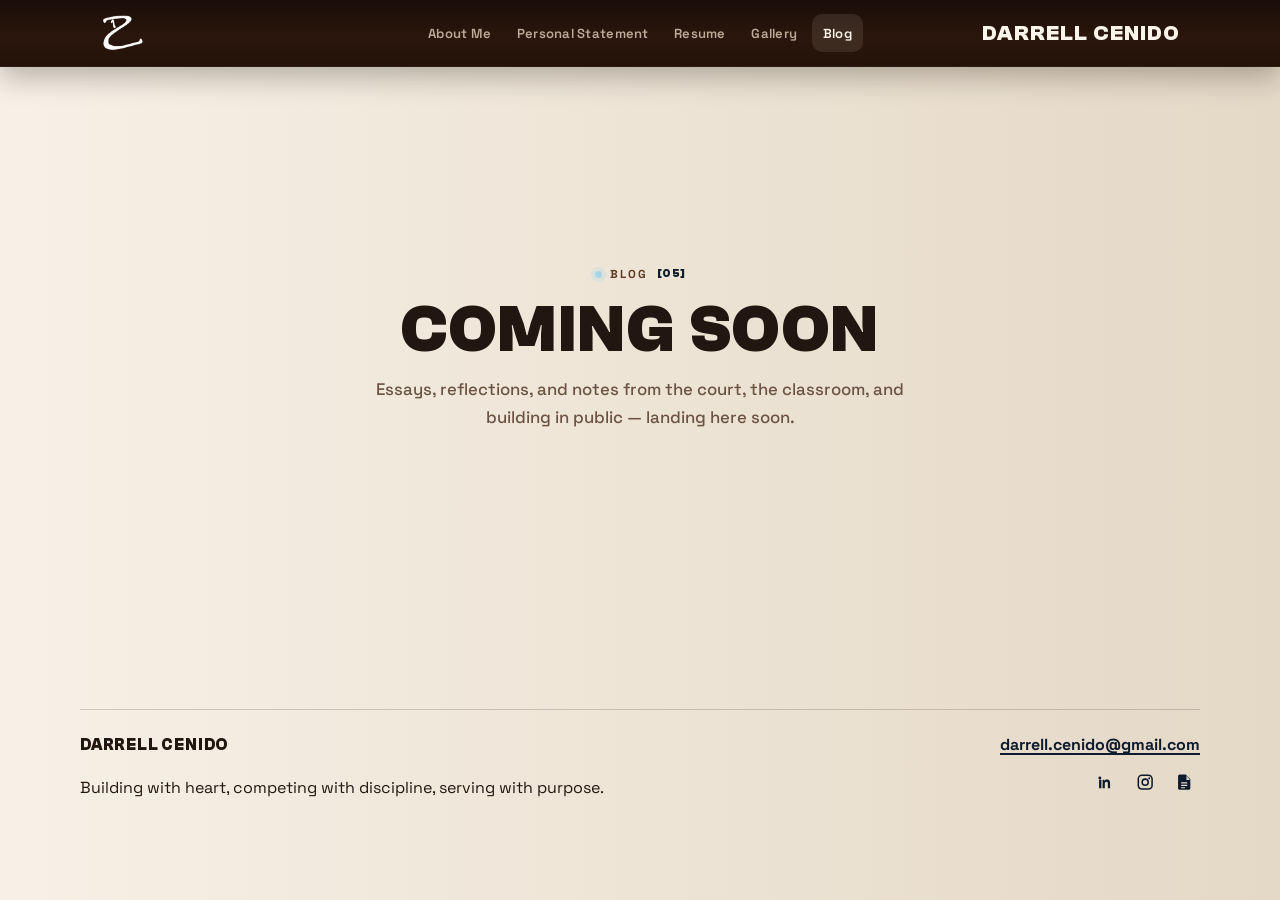
==== blog.html @ 1ea28163 "Add Philippines family-roots milestone to journey map Pin Tandag City, Surigao del Sur with a descri" ====
<!DOCTYPE html>
<html lang="en">
  <head>
    <meta charset="UTF-8" />
    <meta name="viewport" content="width=device-width, initial-scale=1.0" />
    <title>Darrell Cenido | Blog</title>
    <meta
      name="description"
      content="Blog by Darrell Cenido — coming soon."
    />
    <link rel="icon" href="assets/images/favicon.png" type="image/png" />
    <link rel="apple-touch-icon" href="assets/images/logo-256.png" />
    <link rel="preconnect" href="https://fonts.googleapis.com" />
    <link rel="preconnect" href="https://fonts.gstatic.com" crossorigin />
    <link
      href="https://fonts.googleapis.com/css2?family=Outfit:wght@500;700;800&family=Space+Grotesk:wght@400;500;600;700&display=swap"
      rel="stylesheet"
    />
    <link rel="stylesheet" href="css/styles.css?v=20260731h" />
  </head>
  <body>
    <a class="skip-link" href="#main">Skip to main content</a>

    <header class="site-header">
      <div class="nav-wrap">
        <a class="brand brand-logo" href="index.html" aria-label="Darrell Cenido home">
          <span class="brand-mark" aria-hidden="true">
            <img src="assets/images/logo.png" alt="" />
          </span>
        </a>
        <button
          class="nav-toggle"
          type="button"
          aria-label="Toggle navigation"
          aria-expanded="false"
        >
          Menu
        </button>
        <nav class="site-nav" aria-label="Primary">
          <a href="index.html">About Me</a>
          <a href="statement.html">Personal Statement</a>
          <a href="professional.html">Resume</a>
          <a href="gallery.html">Gallery</a>
          <a class="active" href="blog.html">Blog</a>
        </nav>
        <a class="brand-meta" href="index.html">
          <span class="brand-text">
            <strong>Darrell Cenido</strong>
          </span>
        </a>
      </div>
    </header>

    <main id="main">
      <section class="coming-soon" aria-labelledby="blog-coming-soon">
        <span class="eyebrow"
          ><span class="nm-live" aria-hidden="true"></span> Blog
          <span class="stat-num">[05]</span></span
        >
        <h1 id="blog-coming-soon">Coming soon</h1>
        <p>
          Essays, reflections, and notes from the court, the classroom, and building in public —
          landing here soon.
        </p>
      </section>
    </main>

    <footer class="site-footer">
      <div class="footer-inner">
        <div>
          <strong>Darrell Cenido</strong>
          <p>Building with heart, competing with discipline, serving with purpose.</p>
        </div>
        <div>
          <a href="mailto:darrell.cenido@gmail.com">darrell.cenido@gmail.com</a>
          <div class="social-icons footer-social-icons">
            <a
              class="social-icon"
              href="https://www.linkedin.com/in/darrellcenido/"
              target="_blank"
              rel="noopener noreferrer"
              aria-label="LinkedIn"
            >
              <svg viewBox="0 0 24 24" aria-hidden="true">
                <path
                  d="M6.94 6.5A1.94 1.94 0 1 1 5 4.56 1.94 1.94 0 0 1 6.94 6.5zM7 8.89H4V20h3zm4.54 0H8.57V20h2.95v-5.61c0-1.48.28-2.91 2.11-2.91 1.8 0 1.83 1.68 1.83 3V20H18.4v-6.22c0-3.06-.66-5.41-4.23-5.41-1.72 0-2.87.94-3.34 1.83h-.05V8.89z"
                />
              </svg>
            </a>
            <a
              class="social-icon"
              href="https://www.instagram.com/darrell.cenido/"
              target="_blank"
              rel="noopener noreferrer"
              aria-label="Instagram"
            >
              <svg viewBox="0 0 24 24" aria-hidden="true">
                <path
                  d="M7.8 2h8.4C19.4 2 22 4.6 22 7.8v8.4a5.8 5.8 0 0 1-5.8 5.8H7.8C4.6 22 2 19.4 2 16.2V7.8A5.8 5.8 0 0 1 7.8 2m-.2 2A3.6 3.6 0 0 0 4 7.6v8.8C4 18.39 5.61 20 7.6 20h8.8a3.6 3.6 0 0 0 3.6-3.6V7.6C20 5.61 18.39 4 16.4 4H7.6m9.65 1.5a1.25 1.25 0 1 1 0 2.5 1.25 1.25 0 0 1 0-2.5M12 7a5 5 0 1 1 0 10 5 5 0 0 1 0-10m0 2a3 3 0 1 0 0 6 3 3 0 0 0 0-6z"
                />
              </svg>
            </a>
            <a
              class="social-icon"
              href="assets/Darrell_Cenido_Resume.pdf"
              download="Darrell_Cenido_Resume.pdf"
              aria-label="Download resume"
              title="Download resume"
            >
              <svg viewBox="0 0 24 24" aria-hidden="true">
                <path
                  d="M14 2H6a2 2 0 0 0-2 2v16a2 2 0 0 0 2 2h12a2 2 0 0 0 2-2V8l-6-6zm1 7V3.5L19.5 9H15zM8 12h8v1.75H8V12zm0 3.25h8V17H8v-1.75zm0 3.25h5V20H8v-1.5z"
                />
              </svg>
            </a>
          </div>
        </div>
      </div>
    </footer>

    <script src="js/main.js?v=20260731h"></script>
  </body>
</html>
---- css/styles.css ----
:root {
  /* Brand palette */
  --coffee: #3b2414;
  --coffee-deep: #2a180e;
  --coffee-soft: #5c3a24;
  --cream: #f5e6d3;
  --cream-light: #fbf4ea;
  --tan: #e8d5b7;
  --navy: #0f1c2e;
  --navy-soft: #1a2f4a;
  --baby-blue: #a8d5e5;
  --baby-blue-soft: #c9e7f0;

  /* geosurge-inspired clay / neumorphism tokens, tuned to cream + coffee */
  --clay: #ebe0d0;
  --clay-2: #e3d7c5;
  --ink: #221710;
  --ink-muted: #6b5344;
  --ink-faint: #857264;
  --shadow-light: #fbf7f0;
  --shadow-dark: #c2b5a3;
  --bg-gradient: linear-gradient(to right, #f7f0e6 0%, #e4d8c6 100%);
  --raise: -6px -6px 14px var(--shadow-light), 8px 8px 18px var(--shadow-dark);
  --raise-sm: -3px -3px 8px var(--shadow-light), 4px 4px 10px var(--shadow-dark);
  --raise-lg: -8px -8px 18px var(--shadow-light), 12px 12px 24px var(--shadow-dark);
  --inset: inset -4px -4px 9px var(--shadow-light), inset 5px 5px 11px var(--shadow-dark);

  --accent: var(--navy);
  --accent-soft: var(--baby-blue);
  --nm-label-ink: var(--coffee-soft);
  --nm-cta-bg: var(--navy);
  --nm-cta-fg: var(--cream-light);

  --max: 1120px;
  --font-sans: "Space Grotesk", system-ui, sans-serif;
  --font-display: "Clash Grotesk", "Space Grotesk", system-ui, sans-serif;
  --font-num: "Clash Grotesk", "Outfit", "Space Grotesk", sans-serif;
}

@font-face {
  font-family: "Clash Grotesk";
  src: url("../assets/fonts/clash-grotesk/ClashGrotesk-Regular.woff2") format("woff2");
  font-weight: 400;
  font-style: normal;
  font-display: swap;
}

@font-face {
  font-family: "Clash Grotesk";
  src: url("../assets/fonts/clash-grotesk/ClashGrotesk-Medium.woff2") format("woff2");
  font-weight: 500;
  font-style: normal;
  font-display: swap;
}

@font-face {
  font-family: "Clash Grotesk";
  src: url("../assets/fonts/clash-grotesk/ClashGrotesk-Semibold.woff2") format("woff2");
  font-weight: 600;
  font-style: normal;
  font-display: swap;
}

@font-face {
  font-family: "Clash Grotesk";
  src: url("../assets/fonts/clash-grotesk/ClashGrotesk-Bold.woff2") format("woff2");
  font-weight: 700;
  font-style: normal;
  font-display: swap;
}

*,
*::before,
*::after {
  box-sizing: border-box;
}

html {
  scroll-behavior: smooth;
}

body {
  margin: 0;
  min-height: 100vh;
  font-family: var(--font-sans);
  color: var(--ink);
  background-color: var(--clay);
  line-height: 1.6;
  -webkit-font-smoothing: antialiased;
  text-rendering: optimizeLegibility;
  position: relative;
}

body::before {
  content: "";
  position: fixed;
  inset: 0;
  z-index: -2;
  background-image: var(--bg-gradient);
  pointer-events: none;
}

img {
  max-width: 100%;
  display: block;
}

a {
  color: var(--navy);
  text-decoration-thickness: 1.5px;
  text-underline-offset: 3px;
}

a:hover {
  color: var(--coffee-soft);
}

.skip-link {
  position: absolute;
  left: -999px;
  top: 0;
  background: var(--navy);
  color: var(--cream);
  padding: 0.75rem 1rem;
  z-index: 1000;
}

.skip-link:focus {
  left: 1rem;
  top: 1rem;
}

/* Raised / inset surfaces */
.nm-raise {
  background: var(--clay);
  box-shadow: var(--raise);
}

.nm-raise-sm {
  background: var(--clay);
  box-shadow: var(--raise-sm);
}

.nm-raise-lg {
  background: var(--clay);
  box-shadow: var(--raise-lg);
}

.nm-inset {
  background: var(--clay);
  box-shadow: var(--inset);
}

.nm-label {
  font-family: var(--font-sans);
  letter-spacing: 0.16em;
  text-transform: uppercase;
  color: var(--nm-label-ink);
  font-size: 0.72rem;
  font-weight: 600;
}

.nm-live {
  display: inline-block;
  width: 0.45rem;
  height: 0.45rem;
  border-radius: 999px;
  background: var(--baby-blue);
  box-shadow: 0 0 0 4px rgba(168, 213, 229, 0.25);
}

/* Header — full-width deep brown bar */
.site-header {
  position: sticky;
  top: 0;
  z-index: 2000;
  padding: 0;
  background: linear-gradient(180deg, #1a0e08 0%, #2a160c 55%, #241209 100%);
  border-bottom: 1px solid rgba(232, 213, 183, 0.08);
  box-shadow: 0 10px 28px rgba(20, 10, 4, 0.28);
}

.nav-wrap {
  position: relative;
  max-width: var(--max);
  margin: 0 auto;
  padding: 0.7rem 1.25rem;
  display: grid;
  grid-template-columns: 1fr auto 1fr;
  align-items: center;
  gap: 1rem;
  border-radius: 0;
  background: transparent;
  box-shadow: none;
}

.brand,
.brand-logo,
.brand-meta {
  display: flex;
  align-items: center;
  gap: 0.75rem;
  color: var(--cream-light);
  text-decoration: none;
}

.brand-logo {
  justify-self: start;
  grid-column: 1;
}

.brand-meta {
  justify-self: end;
  gap: 0.55rem;
  grid-column: 3;
}

.brand:hover,
.brand-logo:hover,
.brand-meta:hover {
  color: var(--cream);
}

.brand:hover .brand-text strong,
.brand-meta:hover .brand-text strong {
  color: inherit;
}

.brand-mark {
  width: 44px;
  height: 44px;
  border-radius: 0;
  background: transparent;
  box-shadow: none;
  display: grid;
  place-items: center;
  overflow: hidden;
  padding: 0;
}

.brand-mark img {
  width: 100%;
  height: 100%;
  object-fit: contain;
  filter: brightness(0) invert(1);
}

.brand-text {
  display: flex;
  align-items: baseline;
  flex-wrap: wrap;
  gap: 0.55rem 0.85rem;
  min-width: 0;
}

.brand-text strong {
  display: inline-block;
  font-family: var(--font-display);
  font-size: clamp(1.05rem, 1.8vw, 1.35rem);
  font-weight: 700;
  letter-spacing: 0.05em;
  text-transform: uppercase;
  color: var(--cream-light);
  line-height: 1.05;
}

.nav-toggle {
  display: none;
  justify-self: end;
  grid-column: 3;
  background: rgba(245, 230, 211, 0.08);
  border: 1px solid rgba(245, 230, 211, 0.18);
  color: var(--cream-light);
  border-radius: 10px;
  padding: 0.55rem 0.75rem;
  box-shadow: none;
  font-family: var(--font-sans);
  font-weight: 700;
  text-transform: uppercase;
  letter-spacing: 0.08em;
  font-size: 0.75rem;
  cursor: pointer;
}

.site-nav {
  display: flex;
  gap: 0.2rem;
  align-items: center;
  justify-self: center;
  grid-column: 2;
}

.site-nav a {
  color: rgba(245, 230, 211, 0.72);
  text-decoration: none;
  padding: 0.55rem 0.7rem;
  border-radius: 10px;
  font-weight: 600;
  font-size: 0.82rem;
  letter-spacing: 0.02em;
  transition: color 0.2s ease, background 0.18s ease;
  background: transparent;
  box-shadow: none;
  white-space: nowrap;
}

.site-nav a:hover,
.site-nav a.active {
  color: var(--cream-light);
  background: rgba(245, 230, 211, 0.1);
  box-shadow: none;
}

main {
  max-width: var(--max);
  margin: 0 auto;
  padding: 1.5rem 1.25rem 4rem;
}

h1,
h2,
h3 {
  font-family: var(--font-display);
  line-height: 0.98;
  letter-spacing: 0.04em;
  text-transform: uppercase;
  margin: 0 0 0.75rem;
  color: var(--ink);
  font-weight: 700;
}

.hero {
  display: grid;
  grid-template-columns: 1.15fr 0.85fr;
  gap: 1.75rem;
  align-items: center;
  margin-bottom: 2.5rem;
  padding: 0.35rem 0 0.5rem;
  border-radius: 0;
  background: transparent;
  box-shadow: none;
}

.eyebrow,
.section-kicker {
  display: inline-flex;
  align-items: center;
  gap: 0.55rem;
  font-family: var(--font-sans);
  font-size: 0.72rem;
  font-weight: 700;
  letter-spacing: 0.16em;
  text-transform: uppercase;
  color: var(--nm-label-ink);
}

.hero h1 {
  font-size: clamp(2rem, 4.4vw, 3.35rem);
  margin-top: 1rem;
  max-width: 14ch;
}

.hero p {
  font-size: 1.05rem;
  color: var(--ink-muted);
  max-width: 38rem;
  line-height: 1.55;
  text-transform: none;
  letter-spacing: 0;
  font-weight: 500;
}

.hero-actions {
  display: flex;
  flex-wrap: wrap;
  gap: 0.8rem;
  margin-top: 1.5rem;
}

.btn {
  display: inline-flex;
  align-items: center;
  justify-content: center;
  gap: 0.5rem;
  border-radius: 14px;
  padding: 0.85rem 1.25rem;
  font-family: var(--font-sans);
  font-weight: 700;
  font-size: 0.86rem;
  letter-spacing: 0.06em;
  text-transform: uppercase;
  text-decoration: none;
  border: 0;
  cursor: pointer;
  transition: transform 0.15s ease, box-shadow 0.18s ease, filter 0.18s ease;
}

.btn:hover {
  transform: translateY(-1px);
}

.btn:active {
  transform: translateY(1px);
}

.btn-primary {
  background: var(--nm-cta-bg);
  color: var(--nm-cta-fg);
  box-shadow: -4px -4px 10px var(--shadow-light), 5px 5px 12px var(--shadow-dark);
}

.btn-primary:hover {
  filter: brightness(1.08);
  color: var(--baby-blue-soft);
}

.btn-secondary,
.btn-navy {
  background: var(--clay);
  color: var(--ink);
  box-shadow: var(--raise-sm);
  border: 1px solid rgba(34, 23, 16, 0.08);
}

.btn-secondary:hover,
.btn-navy:hover {
  color: var(--navy);
}

.hero-media {
  border-radius: 20px;
  overflow: hidden;
  background: transparent;
  box-shadow: none;
  min-height: 280px;
}

.hero-media img {
  width: 100%;
  height: 100%;
  object-fit: cover;
  object-position: center 18%;
  min-height: 280px;
}

.section {
  margin-bottom: 2.75rem;
}

.section-header {
  display: flex;
  align-items: end;
  justify-content: space-between;
  gap: 1rem;
  margin-bottom: 1.25rem;
}

.section-header h2 {
  font-size: clamp(1.7rem, 3vw, 2.5rem);
}

.section-header p {
  margin: 0;
  color: var(--ink-muted);
  max-width: 48rem;
  font-weight: 500;
  line-height: 1.55;
}

.journey-map-sub {
  max-width: none;
  white-space: nowrap;
}

/* Looping affiliation conveyor — logos only, no boxes */
.conveyor-section {
  margin-bottom: 3rem;
}

.conveyor-header {
  margin-bottom: 1.1rem;
}

.conveyor {
  position: relative;
  overflow: hidden;
  padding: 1rem 0;
  background: transparent;
  border: 0;
  box-shadow: none;
}

.conveyor-fade {
  position: absolute;
  top: 0;
  bottom: 0;
  width: clamp(2.5rem, 8vw, 5.5rem);
  z-index: 2;
  pointer-events: none;
}

.conveyor-fade-left {
  left: 0;
  background: linear-gradient(to right, #ebe0d0 15%, transparent);
}

.conveyor-fade-right {
  right: 0;
  background: linear-gradient(to left, #ebe0d0 15%, transparent);
}

.conveyor-track {
  display: flex;
  width: max-content;
  align-items: center;
  animation: conveyor-scroll 26s linear infinite;
  will-change: transform;
}

.conveyor-group {
  display: flex;
  align-items: center;
  gap: 3.75rem;
  list-style: none;
  margin: 0;
  padding: 0 1.875rem;
  min-height: 4rem;
}

.conveyor-item {
  flex: 0 0 auto;
  display: flex;
  align-items: center;
  justify-content: center;
  width: 6.5rem;
  height: 3.5rem;
  margin: 0;
  padding: 0;
  background: transparent;
  border: 0;
  border-radius: 0;
  box-shadow: none;
  outline: none;
  line-height: 0;
}

.conveyor-link {
  display: flex;
  align-items: center;
  justify-content: center;
  width: 100%;
  height: 100%;
  color: inherit;
  text-decoration: none;
  border-radius: 12px;
  transition: transform 0.2s ease, opacity 0.2s ease;
}

.conveyor-link:hover,
.conveyor-link:focus-visible {
  transform: scale(1.06);
  opacity: 0.92;
  outline: none;
}

.conveyor-link:focus-visible {
  box-shadow: 0 0 0 3px rgba(168, 213, 229, 0.55);
}

.conveyor-item img {
  display: block;
  width: auto;
  height: 2.55rem;
  max-width: 100%;
  max-height: 2.55rem;
  object-fit: contain;
  object-position: center;
  background: transparent;
  border: 0;
  box-shadow: none;
  margin: 0;
  vertical-align: middle;
}

/* Wordmarks: same vertical center, optically matched height */
.conveyor-item-wide {
  width: 11.75rem;
}

.conveyor-item-wide img {
  height: 1.85rem;
  max-height: 1.85rem;
}

/* Marks kept slightly smaller but still centered in the same row */
.conveyor-item-spartan img,
.conveyor-item-gonzaga img {
  height: 2.55rem;
  max-height: 2.55rem;
}

.conveyor-item-brandcapsule img {
  transform: translateY(0.28rem);
}

@keyframes conveyor-scroll {
  from {
    transform: translateX(0);
  }
  to {
    transform: translateX(-50%);
  }
}

.card-grid {
  display: grid;
  grid-template-columns: repeat(3, 1fr);
  gap: 1.1rem;
}

.card,
.hobby,
.experience-card,
.map-panel,
.resume-panel,
.embed-card {
  background: var(--clay);
  border-radius: 24px;
  padding: 1.25rem;
  box-shadow: var(--raise);
}

.card h3,
.experience-card h3,
.embed-card h3 {
  font-size: 1.15rem;
  margin-bottom: 0.45rem;
}

.card p,
.hobby p,
.experience-card p,
.embed-card p,
.statement-body p {
  margin: 0;
  color: var(--ink-muted);
  text-transform: none;
  letter-spacing: 0;
  font-weight: 500;
  line-height: 1.55;
}

.accent-pill {
  display: inline-block;
  margin-bottom: 0.75rem;
  padding: 0.28rem 0.7rem;
  border-radius: 999px;
  background: var(--clay);
  box-shadow: var(--inset);
  color: var(--navy);
  font-size: 0.68rem;
  font-weight: 700;
  letter-spacing: 0.14em;
  text-transform: uppercase;
  font-family: var(--font-num);
}

.card-label {
  display: inline-block;
  margin-bottom: 0.65rem;
  padding: 0;
  background: none;
  box-shadow: none;
  border: 0;
  border-radius: 0;
  color: var(--navy);
  font-size: 0.68rem;
  font-weight: 700;
  letter-spacing: 0.14em;
  text-transform: uppercase;
  font-family: var(--font-num);
}

.statement {
  display: grid;
  grid-template-columns: 0.9fr 1.1fr;
  gap: 2rem;
  align-items: start;
}

.statement-aside {
  background: transparent;
  color: var(--ink);
  border-radius: 0;
  padding: 0;
  box-shadow: none;
}

.statement-aside h2 {
  color: var(--ink);
}

.statement-aside .eyebrow {
  color: var(--nm-label-ink);
}

.statement-aside .stat-num {
  color: var(--navy);
}

.statement-aside p {
  color: var(--ink-muted);
  text-transform: none;
  letter-spacing: 0;
  font-weight: 500;
}

.statement-body {
  background: transparent;
  border-radius: 0;
  padding: 0;
  box-shadow: none;
}

.statement-body p {
  margin-bottom: 1rem;
  color: var(--ink);
}

.statement-body p:last-child {
  margin-bottom: 0;
}

.statement-page {
  max-width: 38rem;
  margin-left: auto;
  margin-right: auto;
  padding-top: 2.75rem;
  text-align: left;
}

.statement-title {
  font-size: clamp(2rem, 4vw, 3.1rem);
  line-height: 1.05;
  margin: 0.2rem 0 1.35rem;
  white-space: nowrap;
  text-align: left;
}

.statement-prose {
  display: grid;
  gap: 1.05rem;
  text-align: left;
  margin: 0;
  max-width: none;
}

.statement-prose p {
  margin: 0;
  color: var(--ink);
  font-size: 1.05rem;
  line-height: 1.7;
  font-weight: 500;
  text-transform: none;
  letter-spacing: 0;
  font-family: var(--font-sans);
}

.statement-download {
  margin-top: 2.5rem;
  display: grid;
  justify-items: center;
  gap: 1.15rem;
}

.statement-preview-link {
  display: block;
  width: min(100%, 22rem);
  text-decoration: none;
  color: inherit;
  border-radius: 1.1rem;
  overflow: hidden;
  background: var(--cream);
  box-shadow:
    8px 8px 18px rgba(61, 40, 23, 0.14),
    -6px -6px 14px rgba(255, 252, 245, 0.9);
  border: 1px solid rgba(61, 40, 23, 0.08);
  transition: transform 0.2s ease, box-shadow 0.2s ease;
}

.statement-preview-link:hover,
.statement-preview-link:focus-visible {
  transform: translateY(-3px);
  box-shadow:
    10px 12px 22px rgba(61, 40, 23, 0.16),
    -6px -6px 14px rgba(255, 252, 245, 0.95);
  outline: none;
}

.statement-preview-link img {
  display: block;
  width: 100%;
  height: auto;
  vertical-align: middle;
}

.statement-preview-caption {
  margin: 0;
  padding: 0.75rem 1rem 0.9rem;
  font-size: 0.82rem;
  font-weight: 600;
  letter-spacing: 0.04em;
  text-transform: uppercase;
  color: var(--ink-muted);
  background: rgba(245, 230, 211, 0.55);
  border-top: 1px solid rgba(61, 40, 23, 0.06);
}

@media (max-width: 720px) {
  .statement-page {
    padding-top: 1.75rem;
  }

  .statement-title {
    white-space: normal;
  }

  .statement-preview-link {
    width: min(100%, 18rem);
  }
}

.media-strip {
  display: grid;
  grid-template-columns: 1.4fr 1fr 1fr;
  gap: 1rem;
}

.media-strip figure {
  margin: 0;
  border-radius: 22px;
  overflow: hidden;
  background: var(--clay);
  box-shadow: var(--raise);
}

.media-strip img {
  width: 100%;
  height: 250px;
  object-fit: cover;
}

.media-strip figcaption {
  padding: 0.85rem 1rem;
  color: var(--ink-muted);
  font-size: 0.88rem;
  font-weight: 500;
}

.hobby-grid {
  display: grid;
  grid-template-columns: repeat(2, 1fr);
  gap: 1rem;
}

.hobbies-layout {
  display: grid;
  grid-template-columns: minmax(15rem, 0.85fr) 1.25fr;
  gap: 2rem;
  align-items: center;
}

.hobby-stack {
  position: relative;
  width: min(100%, 20rem);
  aspect-ratio: 4 / 5;
  margin: 1.1rem auto 3.1rem;
  padding: 0;
  border: 0;
  background: transparent;
  cursor: pointer;
  display: block;
}

.hobby-stack-card {
  position: absolute;
  inset: 0;
  margin: 0;
  padding: 0.7rem 0.7rem 1.7rem;
  border-radius: 4px;
  overflow: hidden;
  background: #fff;
  box-shadow: 0 10px 24px rgba(34, 23, 16, 0.18), 0 2px 6px rgba(34, 23, 16, 0.08);
  transition: transform 0.4s ease, opacity 0.35s ease, filter 0.35s ease;
  transform-origin: center center;
  opacity: 0;
  pointer-events: none;
  z-index: 1;
  filter: brightness(0.96);
}

.hobby-stack-card img {
  width: 100%;
  height: 100%;
  object-fit: cover;
  object-position: center;
  display: block;
  border-radius: 1px;
}

.hobby-stack-card.is-active {
  opacity: 1;
  transform: translate(0, 0) rotate(-3.5deg);
  z-index: 3;
  pointer-events: auto;
  filter: brightness(1);
}

.hobby-stack-card.is-next {
  opacity: 1;
  transform: translate(0.95rem, 0.55rem) rotate(5deg);
  z-index: 2;
  filter: brightness(0.94);
}

.hobby-stack-card.is-back {
  opacity: 1;
  transform: translate(-0.85rem, 0.75rem) rotate(-8deg);
  z-index: 1;
  filter: brightness(0.9);
}

.hobby-stack-hint {
  position: absolute;
  left: 50%;
  top: calc(100% + 1.55rem);
  bottom: auto;
  transform: translateX(-50%);
  font-size: 0.68rem;
  font-weight: 700;
  letter-spacing: 0.12em;
  text-transform: uppercase;
  color: var(--ink-faint);
  white-space: nowrap;
  pointer-events: none;
  z-index: 4;
}

.hobby-copy {
  display: grid;
  gap: 1rem;
}

.hobby-copy p {
  margin: 0;
  color: var(--ink-muted);
  font-size: 1.02rem;
  line-height: 1.65;
  font-weight: 500;
  text-transform: none;
  letter-spacing: 0;
  max-width: 40rem;
}

.hobby-copy em {
  font-style: italic;
  color: var(--ink);
}

.hobby {
  border-top: 0;
  position: relative;
  overflow: hidden;
}

.hobby::before {
  content: "";
  display: block;
  width: 2.2rem;
  height: 3px;
  border-radius: 999px;
  background: var(--baby-blue);
  margin-bottom: 0.9rem;
}

.hobby strong {
  display: block;
  font-family: var(--font-sans);
  font-size: 1rem;
  text-transform: uppercase;
  letter-spacing: -0.02em;
  color: var(--ink);
  margin-bottom: 0.45rem;
}

.page-hero {
  margin-bottom: 2rem;
  padding: 0.35rem 0 0.5rem;
  border-radius: 0;
  background: transparent;
  box-shadow: none;
}

.page-hero h1 {
  font-size: clamp(2rem, 3.8vw, 3rem);
  max-width: 16ch;
}

.page-hero p {
  max-width: 42rem;
  color: var(--ink-muted);
  margin-bottom: 0;
  font-weight: 500;
}

.split {
  display: grid;
  grid-template-columns: 1.2fr 0.8fr;
  gap: 1.25rem;
  align-items: start;
}

.journey-layout {
  align-items: center;
}

#journey-map {
  position: relative;
  z-index: 0;
  isolation: isolate;
  height: 480px;
  border-radius: 24px;
  overflow: hidden;
  box-shadow: var(--raise);
  background: var(--tan);
  border: 0;
}

#journey-map .leaflet-container,
#journey-map .leaflet-pane,
#journey-map .leaflet-top,
#journey-map .leaflet-bottom,
#journey-map .leaflet-control {
  z-index: auto;
}

#journey-map .leaflet-tile-pane {
  z-index: 1;
}

#journey-map .leaflet-overlay-pane {
  z-index: 2;
}

#journey-map .leaflet-marker-pane,
#journey-map .leaflet-tooltip-pane {
  z-index: 3;
}

#journey-map .leaflet-popup-pane {
  z-index: 4;
}

#journey-map .leaflet-control-container {
  z-index: 5;
}

.journey-stops {
  display: grid;
  gap: 0.65rem;
  align-content: center;
  padding: 0.15rem 0;
}

.journey-stop {
  display: grid;
  gap: 0.28rem;
  width: 100%;
  text-align: left;
  padding: 0.85rem 1rem;
  border: 0;
  border-left: 3px solid var(--baby-blue);
  border-radius: 0 14px 14px 0;
  background: transparent;
  color: inherit;
  cursor: pointer;
  font: inherit;
  transition: background 0.2s ease, border-color 0.2s ease, transform 0.2s ease;
}

.journey-stop:hover,
.journey-stop:focus-visible {
  background: color-mix(in srgb, var(--baby-blue) 12%, transparent);
  border-left-color: var(--navy-soft);
  outline: none;
  transform: translateX(2px);
}

.journey-stop.is-active {
  background: color-mix(in srgb, var(--baby-blue) 22%, transparent);
  border-left-color: var(--navy);
  outline: none;
}

.journey-stop strong {
  display: block;
  color: var(--ink);
  font-family: var(--font-sans);
  text-transform: uppercase;
  letter-spacing: -0.02em;
  font-size: 0.95rem;
}

.journey-stop span {
  color: var(--ink-muted);
  font-size: 0.92rem;
  font-weight: 500;
  line-height: 1.45;
}

.timeline {
  list-style: none;
  margin: 1rem 0 0;
  padding: 0;
}

.timeline li {
  position: relative;
  padding-left: 1rem;
  margin-bottom: 1rem;
  border-left: 3px solid var(--baby-blue);
  padding-bottom: 0.25rem;
}

.timeline strong {
  display: block;
  color: var(--ink);
  font-family: var(--font-sans);
  text-transform: uppercase;
  letter-spacing: -0.02em;
  font-size: 0.95rem;
}

.timeline span {
  color: var(--ink-muted);
  font-size: 0.92rem;
  font-weight: 500;
}

.resume-panel {
  text-align: center;
}

.resume-experience-grid {
  margin-bottom: 4.5rem;
}

.experience-grid {
  display: grid;
  grid-template-columns: repeat(2, minmax(0, 1fr));
  gap: 1rem;
  align-items: stretch;
}

.experience-card {
  min-width: 0;
  height: 100%;
}

.experience-card h3 {
  line-height: 1.25;
}

.resume-download {
  margin-top: 0.5rem;
  justify-items: center;
}

.resume-download-layout {
  align-items: center;
}

.resume-preview {
  margin: 1rem 0 1.25rem;
  border-radius: 16px;
  overflow: hidden;
  background: white;
  box-shadow: var(--inset);
  min-height: 280px;
}

.resume-preview iframe {
  width: 100%;
  height: 360px;
  border: 0;
}

.experience-card .meta {
  color: var(--navy);
  font-weight: 700;
  font-size: 0.78rem;
  letter-spacing: 0.08em;
  text-transform: uppercase;
  margin-bottom: 0.7rem;
  font-family: var(--font-num);
}

.gallery-tabs {
  display: flex;
  flex-wrap: wrap;
  gap: 0.6rem;
  margin-bottom: 1.25rem;
}

.gallery-intro {
  text-align: center;
  display: grid;
  justify-items: center;
  padding: 2.75rem 0 0.5rem;
  margin-bottom: 2rem;
}

.gallery-intro h1 {
  max-width: none;
  margin: 0.2rem auto 0.75rem;
}

.gallery-intro p {
  margin-left: auto;
  margin-right: auto;
  max-width: min(52rem, 92vw);
  white-space: normal;
  line-height: 1.55;
}

.resume-intro p {
  max-width: none;
  text-align: center;
}

@media (max-width: 720px) {
  .gallery-intro {
    padding-top: 1.75rem;
  }
}

.gallery-grid-featured {
  grid-template-columns: repeat(2, minmax(0, 1fr));
}

.gallery-grid-links {
  grid-template-columns: repeat(3, minmax(0, 1fr));
}

.gallery-thumb-grid {
  /* tighter spacing to mimic the original media gallery thumbnails */
  gap: 1rem;
}

.media-thumb-link {
  display: flex;
  align-items: center;
  gap: 0.85rem;
  width: 100%;
  text-decoration: none;
  color: inherit;
  padding: 1.05rem 1.05rem;
  border-radius: 24px;
  background: transparent;
  box-shadow: inset 0 0 0 1px rgba(245, 230, 211, 0.06);
  transition: transform 0.2s ease, background 0.2s ease, box-shadow 0.2s ease;
}

.media-thumb-link:hover,
.media-thumb-link:focus-visible {
  transform: translateY(-3px);
  background: rgba(245, 230, 211, 0.06);
  box-shadow: inset 0 0 0 1px rgba(168, 213, 229, 0.22);
  outline: none;
}

.media-thumb-img {
  width: 52px;
  height: 52px;
  border-radius: 16px;
  object-fit: cover;
  flex: 0 0 auto;
  background: rgba(15, 28, 46, 0.22);
}

.media-thumb-title {
  min-width: 0;
  font-weight: 800;
  font-size: 0.9rem;
  line-height: 1.25;
  color: var(--ink);
}

.twitter-embed-wrap {
  padding: 1.05rem 1.05rem;
}

.twitter-tweet {
  width: 100%;
  margin: 0 auto !important;
}

.twitter-tweet iframe {
  width: 100% !important;
}

.embed-card-copy {
  display: flex;
  align-items: stretch;
  min-height: 100%;
}

.embed-card-copy .embed-meta {
  display: flex;
  flex: 1;
  flex-direction: column;
  justify-content: center;
}

.gallery-tabs button {
  border: 0;
  background: var(--clay);
  color: var(--ink-muted);
  border-radius: 999px;
  padding: 0.6rem 1rem;
  font-family: var(--font-sans);
  font-weight: 700;
  font-size: 0.78rem;
  letter-spacing: 0.08em;
  text-transform: uppercase;
  cursor: pointer;
  box-shadow: var(--raise-sm);
}

.gallery-tabs button.active,
.gallery-tabs button:hover {
  color: var(--cream);
  background: var(--navy);
  box-shadow: -4px -4px 10px var(--shadow-light), 5px 5px 12px var(--shadow-dark);
}

.gallery-grid {
  display: grid;
  grid-template-columns: repeat(2, 1fr);
  gap: 1.2rem;
}

.embed-card {
  overflow: hidden;
  padding: 0;
}

.embed-card .embed-meta {
  padding: 0.95rem 1.05rem 1.15rem;
}

.video-frame {
  position: relative;
  padding-top: 56.25%;
  background: var(--navy);
}

.video-frame iframe {
  position: absolute;
  inset: 0;
  width: 100%;
  height: 100%;
  border: 0;
}

.social-links {
  display: flex;
  flex-wrap: wrap;
  gap: 0.7rem;
  margin-top: 1rem;
}

.social-icons {
  display: flex;
  align-items: center;
  gap: 0.45rem;
  margin-top: 1.1rem;
}

.footer-social-icons {
  margin-top: 0.55rem;
  justify-content: flex-end;
}

.footer-inner > div:last-child {
  text-align: right;
}

.footer-social-icons .social-icon {
  width: 2rem;
  height: 2rem;
}

.footer-social-icons .social-icon svg {
  width: 1.15rem;
  height: 1.15rem;
}

.social-icon {
  display: inline-flex;
  align-items: center;
  justify-content: center;
  width: 1.65rem;
  height: 1.65rem;
  border-radius: 999px;
  color: var(--navy);
  background: transparent;
  text-decoration: none;
  transition: color 0.18s ease, transform 0.15s ease, background 0.18s ease;
}

.social-icon svg {
  width: 0.95rem;
  height: 0.95rem;
  fill: currentColor;
  display: block;
}

.social-icon:hover {
  color: var(--coffee-soft);
  background: rgba(59, 36, 20, 0.08);
  transform: translateY(-1px);
}

.chip {
  display: inline-flex;
  align-items: center;
  gap: 0.4rem;
  padding: 0.55rem 0.9rem;
  border-radius: 999px;
  background: var(--clay);
  color: var(--navy);
  text-decoration: none;
  font-weight: 700;
  font-size: 0.78rem;
  letter-spacing: 0.06em;
  text-transform: uppercase;
  box-shadow: var(--raise-sm);
}

.chip:hover {
  background: var(--navy);
  color: var(--baby-blue);
}

.site-footer {
  margin-top: 2rem;
  padding: 0 1.25rem 2rem;
  background: transparent;
  border: 0;
  color: var(--ink);
}

.footer-inner {
  max-width: var(--max);
  margin: 0 auto;
  padding: 1.35rem 0 0;
  display: flex;
  flex-wrap: wrap;
  justify-content: space-between;
  gap: 1rem;
  border-radius: 0;
  background: transparent;
  box-shadow: none;
  border-top: 1px solid rgba(34, 23, 16, 0.18);
}

.site-footer a {
  color: var(--navy);
  font-weight: 700;
}

.site-footer strong {
  font-family: var(--font-display);
  font-weight: 700;
  text-transform: uppercase;
  letter-spacing: 0.05em;
}

.leaflet-popup-content-wrapper {
  background: var(--cream-light);
  color: var(--ink);
  border-radius: 14px;
  border: 0;
  box-shadow: var(--raise-sm);
}

.leaflet-popup-tip {
  background: var(--cream-light);
}

.hidden {
  display: none !important;
}

.coming-soon {
  min-height: min(58vh, 34rem);
  display: grid;
  align-content: center;
  justify-items: center;
  text-align: center;
  gap: 0.85rem;
  padding: 3.5rem 1rem 4rem;
}

.coming-soon h1 {
  margin: 0;
  font-size: clamp(2.4rem, 6vw, 4.2rem);
  text-transform: uppercase;
}

.coming-soon p {
  margin: 0;
  max-width: 34rem;
  color: var(--ink-muted);
  font-size: 1.05rem;
  line-height: 1.65;
  font-weight: 500;
}

.stat-num {
  font-family: var(--font-num);
  font-weight: 800;
  color: var(--navy);
  letter-spacing: 0.04em;
}

@media (max-width: 960px) {
  .nav-toggle {
    display: inline-flex;
  }

  .brand-meta {
    display: none;
  }

  .site-nav {
    display: none;
    position: absolute;
    top: 100%;
    right: 0;
    left: 0;
    width: 100vw;
    margin-left: calc(50% - 50vw);
    flex-direction: column;
    justify-self: stretch;
    grid-column: 1 / -1;
    background: #1f1109;
    border-radius: 0;
    border-top: 1px solid rgba(245, 230, 211, 0.1);
    padding: 0.65rem max(1.1rem, calc(50vw - (var(--max) / 2))) 0.9rem;
    box-shadow: 0 16px 28px rgba(20, 10, 4, 0.35);
  }

  .site-nav.open {
    display: flex;
  }

  .site-nav a {
    border-radius: 8px;
  }

  .hero,
  .statement,
  .split,
  .media-strip,
  .experience-grid,
  .hobby-grid,
  .hobbies-layout,
  .card-grid {
    grid-template-columns: 1fr;
  }

  .media-strip img {
    height: 220px;
  }

  .hobby-stack {
    margin-bottom: 3.25rem;
  }

  .hobby-grid,
  .card-grid,
  .experience-grid {
    grid-template-columns: 1fr 1fr;
  }

  .gallery-grid,
  .gallery-grid-featured,
  .gallery-grid-links {
    grid-template-columns: 1fr;
  }
}

@media (max-width: 720px) {
  .brand-text {
    gap: 0.2rem 0.65rem;
  }

  .brand-text strong {
    font-size: 1.05rem;
  }

  .site-header {
    position: sticky;
  }

  .hobby-grid,
  .card-grid,
  .experience-grid {
    grid-template-columns: 1fr;
  }

  .section-header {
    flex-direction: column;
    align-items: start;
  }

  .hero h1,
  .page-hero h1 {
    max-width: none;
  }

  .conveyor-group {
    gap: 2.75rem;
    padding: 0 1.375rem;
    min-height: 3.5rem;
  }

  .conveyor-item {
    width: 5.5rem;
    height: 3rem;
  }

  .conveyor-item img {
    height: 2.15rem;
    max-height: 2.15rem;
  }

  .conveyor-item-wide {
    width: 9.5rem;
  }

  .conveyor-item-wide img {
    height: 1.55rem;
    max-height: 1.55rem;
  }

  .conveyor-item-spartan img,
  .conveyor-item-gonzaga img {
    height: 2.15rem;
    max-height: 2.15rem;
  }

  .conveyor-item-brandcapsule img {
    transform: translateY(0.22rem);
  }

  .conveyor-track {
    animation-duration: 24s;
  }

  .gallery-grid,
  .gallery-grid-featured,
  .gallery-grid-links {
    grid-template-columns: 1fr;
  }
}

@media (prefers-reduced-motion: reduce) {
  html {
    scroll-behavior: auto;
  }

  .conveyor-track {
    animation: none;
    flex-wrap: wrap;
    width: 100%;
    justify-content: center;
    row-gap: 0.85rem;
    padding: 0 0.85rem;
  }

  .conveyor-group[aria-hidden="true"] {
    display: none;
  }

  .conveyor-group {
    flex-wrap: wrap;
    justify-content: center;
    padding: 0;
  }

  .conveyor-fade {
    display: none;
  }
}
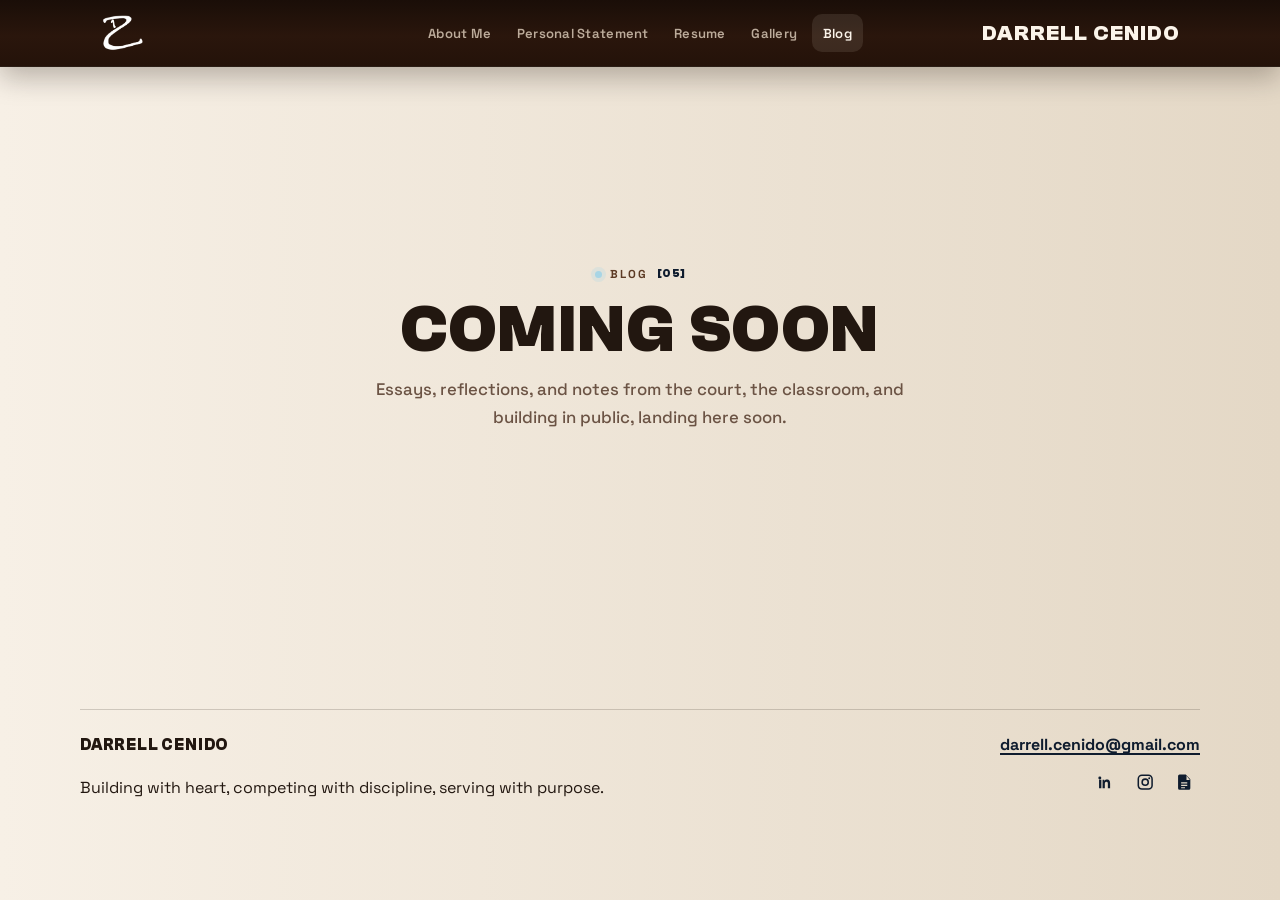
==== commit 7c0d21c3: "Remove em dashes and rephrase affected copy Replace em dashes sitewide with commas, colons, periods," ====
--- a/blog.html
+++ b/blog.html
@@ -6,7 +6,7 @@
     <title>Darrell Cenido | Blog</title>
     <meta
       name="description"
-      content="Blog by Darrell Cenido — coming soon."
+      content="Blog by Darrell Cenido: coming soon."
     />
     <link rel="icon" href="assets/images/favicon.png" type="image/png" />
     <link rel="apple-touch-icon" href="assets/images/logo-256.png" />
@@ -16,7 +16,7 @@
       href="https://fonts.googleapis.com/css2?family=Outfit:wght@500;700;800&family=Space+Grotesk:wght@400;500;600;700&display=swap"
       rel="stylesheet"
     />
-    <link rel="stylesheet" href="css/styles.css?v=20260731h" />
+    <link rel="stylesheet" href="css/styles.css?v=20260731n" />
   </head>
   <body>
     <a class="skip-link" href="#main">Skip to main content</a>
@@ -59,7 +59,7 @@
         >
         <h1 id="blog-coming-soon">Coming soon</h1>
         <p>
-          Essays, reflections, and notes from the court, the classroom, and building in public —
+          Essays, reflections, and notes from the court, the classroom, and building in public,
           landing here soon.
         </p>
       </section>
@@ -118,6 +118,6 @@
       </div>
     </footer>
 
-    <script src="js/main.js?v=20260731h"></script>
+    <script src="js/main.js?v=20260731m"></script>
   </body>
 </html>
--- a/css/styles.css
+++ b/css/styles.css
@@ -169,7 +169,7 @@
   box-shadow: 0 0 0 4px rgba(168, 213, 229, 0.25);
 }
 
-/* Header — full-width deep brown bar */
+/* Header: full-width deep brown bar */
 .site-header {
   position: sticky;
   top: 0;
@@ -472,7 +472,7 @@
   white-space: nowrap;
 }
 
-/* Looping affiliation conveyor — logos only, no boxes */
+/* Looping affiliation conveyor: logos only, no boxes */
 .conveyor-section {
   margin-bottom: 3rem;
 }
@@ -827,6 +827,83 @@
 
   .statement-preview-link {
     width: min(100%, 18rem);
+  }
+}
+
+.role-models {
+  margin-top: 1.25rem;
+}
+
+.role-models .section-header {
+  flex-direction: column;
+  align-items: start;
+  gap: 0.35rem;
+  margin-bottom: 1.5rem;
+}
+
+.role-models .section-header p {
+  margin-top: 0.35rem;
+}
+
+.role-models-grid {
+  display: grid;
+  grid-template-columns: repeat(3, 1fr);
+  gap: 1.15rem;
+}
+
+.role-model-card {
+  background: transparent;
+  border-radius: 0;
+  padding: 0;
+  box-shadow: none;
+  display: grid;
+  gap: 0.55rem;
+  align-content: start;
+}
+
+.role-model-photo {
+  margin: 0 0 0.35rem;
+  border-radius: 18px;
+  overflow: hidden;
+  aspect-ratio: 3 / 4;
+  background: transparent;
+  box-shadow: none;
+}
+
+.role-model-photo img {
+  display: block;
+  width: 100%;
+  height: 100%;
+  object-fit: cover;
+  object-position: center top;
+}
+
+.role-model-card .card-label {
+  margin-bottom: 0;
+}
+
+.role-model-card h3 {
+  margin: 0;
+  font-size: 1.2rem;
+  letter-spacing: 0.03em;
+}
+
+.role-model-card p {
+  margin: 0;
+  color: var(--ink-muted);
+  text-transform: none;
+  letter-spacing: 0;
+  font-weight: 500;
+  line-height: 1.55;
+  font-size: 0.95rem;
+}
+
+@media (max-width: 900px) {
+  .role-models-grid {
+    grid-template-columns: 1fr;
+    max-width: 22rem;
+    margin-left: auto;
+    margin-right: auto;
   }
 }
 
@@ -1021,14 +1098,15 @@
 }
 
 .journey-layout {
-  align-items: center;
+  align-items: start;
 }
 
 #journey-map {
   position: relative;
   z-index: 0;
   isolation: isolate;
-  height: 480px;
+  height: 360px;
+  min-height: 100%;
   border-radius: 24px;
   overflow: hidden;
   box-shadow: var(--raise);
@@ -1066,40 +1144,68 @@
 }
 
 .journey-stops {
-  display: grid;
-  gap: 0.65rem;
-  align-content: center;
-  padding: 0.15rem 0;
+  display: flex;
+  flex-direction: column;
+  justify-content: flex-start;
+  gap: 0.2rem;
+  height: auto;
+  min-height: 0;
+  padding: 0;
 }
 
 .journey-stop {
-  display: grid;
-  gap: 0.28rem;
+  position: relative;
+  display: flex;
+  flex-direction: column;
+  justify-content: center;
+  gap: 0.15rem;
+  flex: 0 0 auto;
   width: 100%;
   text-align: left;
-  padding: 0.85rem 1rem;
+  padding: 0.4rem 0.85rem 0.4rem 1rem;
   border: 0;
-  border-left: 3px solid var(--baby-blue);
   border-radius: 0 14px 14px 0;
   background: transparent;
   color: inherit;
   cursor: pointer;
   font: inherit;
-  transition: background 0.2s ease, border-color 0.2s ease, transform 0.2s ease;
+  transition: background 0.2s ease, transform 0.2s ease;
+}
+
+.journey-stop::before {
+  content: "";
+  position: absolute;
+  left: 0;
+  top: 50%;
+  transform: translateY(-50%);
+  width: 2.5px;
+  height: 1.85rem;
+  border-radius: 999px;
+  background: var(--baby-blue);
+  transition: background 0.2s ease, height 0.2s ease;
 }
 
 .journey-stop:hover,
 .journey-stop:focus-visible {
   background: color-mix(in srgb, var(--baby-blue) 12%, transparent);
-  border-left-color: var(--navy-soft);
   outline: none;
   transform: translateX(2px);
 }
 
+.journey-stop:hover::before,
+.journey-stop:focus-visible::before {
+  background: var(--navy-soft);
+  height: 2.15rem;
+}
+
 .journey-stop.is-active {
   background: color-mix(in srgb, var(--baby-blue) 22%, transparent);
-  border-left-color: var(--navy);
   outline: none;
+}
+
+.journey-stop.is-active::before {
+  background: var(--navy);
+  height: 2.35rem;
 }
 
 .journey-stop strong {
@@ -1108,14 +1214,14 @@
   font-family: var(--font-sans);
   text-transform: uppercase;
   letter-spacing: -0.02em;
-  font-size: 0.95rem;
+  font-size: 0.88rem;
 }
 
 .journey-stop span {
   color: var(--ink-muted);
-  font-size: 0.92rem;
+  font-size: 0.8rem;
   font-weight: 500;
-  line-height: 1.45;
+  line-height: 1.35;
 }
 
 .timeline {
@@ -1246,10 +1352,311 @@
 
 .gallery-grid-featured {
   grid-template-columns: repeat(2, minmax(0, 1fr));
+  align-items: start;
+}
+
+.gallery-recent-trio {
+  grid-template-columns: repeat(3, minmax(0, 1fr));
+  margin-top: 1.2rem;
+  align-items: start;
+}
+
+.gallery-grid-featured .media-ig-item,
+.gallery-recent-trio .media-ig-item {
+  background: transparent;
+  box-shadow: none;
+  border-radius: 0;
+  padding: 0;
+  overflow: visible;
+}
+
+.gallery-grid-featured .instagram-media,
+.gallery-recent-trio .instagram-media {
+  margin: 0 auto !important;
+  background: transparent !important;
+  border: 0 !important;
+  box-shadow: none !important;
+  min-width: 0 !important;
+}
+
+.tweets-gallery-wall {
+  --tweet-scale: 0.84;
+  position: relative;
+  width: min(980px, 100%);
+  aspect-ratio: auto;
+  height: 980px;
+  min-height: 980px;
+  margin: 0.15rem auto 0.25rem;
+  overflow: visible;
+}
+
+.section:has(.tweets-gallery-wall) {
+  overflow: visible;
+  margin-bottom: 1.1rem;
+}
+
+.tweets-gallery-wall .twitter-embed-wrap {
+  position: absolute;
+  width: 280px;
+  margin: 0;
+  padding: 0;
+  background: transparent;
+  overflow: visible;
+  max-height: none;
+  transition: transform 0.25s ease, box-shadow 0.25s ease, z-index 0s;
+  box-shadow: 0 10px 18px rgba(34, 23, 16, 0.14);
+  transform: rotate(var(--tilt, 0deg)) scale(var(--tweet-scale));
+  transform-origin: center center;
+  /* Avoid filter: it clips Twitter iframes in Chromium */
+  filter: none;
+}
+
+.tweets-gallery-wall .tweet-featured {
+  left: 50%;
+  top: 46%;
+  width: 320px;
+  z-index: 20;
+  --tilt: 0deg;
+  --tweet-scale: 1;
+  translate: -50% -50%;
+  box-shadow: 0 18px 28px rgba(34, 23, 16, 0.2);
+}
+
+.tweets-gallery-wall .tweet-wall-1 {
+  left: 54%;
+  top: 0%;
+  translate: -50% 0;
+  z-index: 8;
+  --tilt: -1.8deg;
+}
+
+.tweets-gallery-wall .tweet-wall-2 {
+  left: 68%;
+  top: 3%;
+  z-index: 7;
+  --tilt: 2.2deg;
+}
+
+.tweets-gallery-wall .tweet-wall-3 {
+  left: 76%;
+  top: 25%;
+  z-index: 9;
+  --tilt: 1.4deg;
+}
+
+.tweets-gallery-wall .tweet-wall-4 {
+  left: 74%;
+  top: 47%;
+  z-index: 8;
+  --tilt: -1.6deg;
+}
+
+.tweets-gallery-wall .tweet-wall-5 {
+  left: 61%;
+  top: 63%;
+  z-index: 7;
+  --tilt: 2deg;
+}
+
+.tweets-gallery-wall .tweet-wall-6 {
+  left: 50%;
+  top: 67%;
+  translate: -50% 0;
+  z-index: 8;
+  --tilt: -1.3deg;
+}
+
+.tweets-gallery-wall .tweet-wall-7 {
+  left: 10%;
+  top: 58%;
+  z-index: 7;
+  --tilt: 1.7deg;
+}
+
+.tweets-gallery-wall .tweet-wall-8 {
+  left: 1%;
+  top: 37%;
+  z-index: 9;
+  --tilt: -2deg;
+}
+
+.tweets-gallery-wall .tweet-wall-9 {
+  left: 2%;
+  top: 17%;
+  z-index: 8;
+  --tilt: 1.5deg;
+}
+
+.tweets-gallery-wall .tweet-wall-10 {
+  left: 13%;
+  top: 2.5%;
+  z-index: 7;
+  --tilt: -2.1deg;
+}
+
+.tweets-gallery-wall .twitter-embed-wrap:hover {
+  --tweet-scale: 0.92;
+  --tilt: 0deg;
+  z-index: 30;
+  box-shadow: 0 18px 26px rgba(34, 23, 16, 0.22);
+}
+
+.tweets-gallery-wall .tweet-featured:hover {
+  --tweet-scale: 1.02;
+  box-shadow: 0 22px 32px rgba(34, 23, 16, 0.24);
+}
+
+.twitter-embed-wrap {
+  padding: 0;
+  background: transparent;
+  box-shadow: none;
+}
+
+.twitter-tweet {
+  width: 100% !important;
+  min-width: 0 !important;
+  max-width: 100% !important;
+  margin: 0 auto !important;
+  overflow: visible !important;
+  max-height: none !important;
+}
+
+.tweets-gallery-wall .twitter-tweet iframe,
+.tweets-gallery-wall iframe.twitter-tweet-rendered {
+  width: 280px !important;
+  min-width: 280px !important;
+  max-width: 280px !important;
+}
+
+.tweets-gallery-wall .tweet-featured .twitter-tweet iframe,
+.tweets-gallery-wall .tweet-featured iframe.twitter-tweet-rendered {
+  width: 320px !important;
+  min-width: 320px !important;
+  max-width: 320px !important;
+}
+
+@media (max-width: 980px) {
+  .tweets-gallery-wall {
+    --tweet-scale: 0.76;
+    height: 900px;
+    min-height: 900px;
+  }
+}
+
+@media (max-width: 820px) {
+  .tweets-gallery-wall {
+    display: flex;
+    flex-wrap: wrap;
+    justify-content: center;
+    align-items: flex-start;
+    gap: 0.65rem;
+    aspect-ratio: auto;
+    height: auto;
+    min-height: 0;
+  }
+
+  .tweets-gallery-wall .twitter-embed-wrap,
+  .tweets-gallery-wall .tweet-featured {
+    position: static;
+    translate: none;
+    width: min(100%, 320px);
+    --tilt: 0deg;
+    --tweet-scale: 1;
+    transform: none;
+    z-index: auto;
+    box-shadow: none;
+  }
+
+  .tweets-gallery-wall .tweet-featured {
+    flex: 1 1 100%;
+    width: min(100%, 320px);
+    order: -1;
+    margin-inline: auto;
+  }
+
+  .tweets-gallery-wall .twitter-tweet iframe,
+  .tweets-gallery-wall iframe.twitter-tweet-rendered,
+  .tweets-gallery-wall .tweet-featured .twitter-tweet iframe,
+  .tweets-gallery-wall .tweet-featured iframe.twitter-tweet-rendered {
+    width: 100% !important;
+    min-width: 0 !important;
+    max-width: 100% !important;
+  }
+
+  .tweets-gallery-wall .twitter-embed-wrap:hover,
+  .tweets-gallery-wall .tweet-featured:hover {
+    --tweet-scale: 1;
+    transform: translateY(-3px);
+  }
+}
+
+@media (max-width: 560px) {
+  .tweets-gallery-wall .twitter-embed-wrap,
+  .tweets-gallery-wall .tweet-featured {
+    width: 100%;
+  }
 }
 
 .gallery-grid-links {
   grid-template-columns: repeat(3, minmax(0, 1fr));
+}
+
+.gallery-articles-grid {
+  grid-template-columns: repeat(2, minmax(0, 1fr));
+  gap: 1.25rem;
+}
+
+.media-article {
+  background: transparent;
+  box-shadow: none;
+  padding: 0;
+  border-radius: 0;
+  overflow: visible;
+}
+
+.media-article-link {
+  display: grid;
+  gap: 0.75rem;
+  width: 100%;
+  text-decoration: none;
+  color: inherit;
+  padding: 0;
+  border-radius: 0;
+  background: transparent;
+  box-shadow: none;
+  transition: transform 0.2s ease;
+}
+
+.media-article-link:hover,
+.media-article-link:focus-visible {
+  transform: translateY(-3px);
+  background: transparent;
+  box-shadow: none;
+  outline: none;
+}
+
+.media-article-img {
+  display: block;
+  width: 100%;
+  aspect-ratio: 16 / 10;
+  height: auto;
+  max-height: 22rem;
+  object-fit: cover;
+  border-radius: 18px;
+  background: rgba(15, 28, 46, 0.22);
+  box-shadow: 0 10px 22px rgba(34, 23, 16, 0.12);
+}
+
+.media-article-title {
+  display: block;
+  font-family: var(--font-display);
+  font-weight: 700;
+  font-size: clamp(1rem, 1.6vw, 1.2rem);
+  line-height: 1.25;
+  letter-spacing: 0.02em;
+  text-transform: uppercase;
+  color: var(--ink);
+  padding: 0 0.15rem 0.25rem;
 }
 
 .gallery-thumb-grid {
@@ -1294,19 +1701,6 @@
   font-size: 0.9rem;
   line-height: 1.25;
   color: var(--ink);
-}
-
-.twitter-embed-wrap {
-  padding: 1.05rem 1.05rem;
-}
-
-.twitter-tweet {
-  width: 100%;
-  margin: 0 auto !important;
-}
-
-.twitter-tweet iframe {
-  width: 100% !important;
 }
 
 .embed-card-copy {
@@ -1597,7 +1991,12 @@
 
   .gallery-grid,
   .gallery-grid-featured,
-  .gallery-grid-links {
+  .gallery-grid-links,
+  .gallery-recent-trio {
+    grid-template-columns: 1fr;
+  }
+
+  .gallery-articles-grid {
     grid-template-columns: 1fr;
   }
 }
@@ -1672,7 +2071,12 @@
 
   .gallery-grid,
   .gallery-grid-featured,
-  .gallery-grid-links {
+  .gallery-grid-links,
+  .gallery-recent-trio {
+    grid-template-columns: 1fr;
+  }
+
+  .gallery-articles-grid {
     grid-template-columns: 1fr;
   }
 }
@@ -1680,6 +2084,22 @@
 @media (prefers-reduced-motion: reduce) {
   html {
     scroll-behavior: auto;
+  }
+
+  .tweets-gallery-wall .twitter-embed-wrap,
+  .tweets-gallery-wall .twitter-embed-wrap:hover,
+  .tweets-gallery-wall .tweet-featured:hover {
+    --tilt: 0deg;
+    transition: none;
+  }
+
+  .tweets-gallery-wall .twitter-embed-wrap:not(.tweet-featured) {
+    --tweet-scale: 0.84;
+  }
+
+  .tweets-gallery-wall .tweet-featured,
+  .tweets-gallery-wall .tweet-featured:hover {
+    --tweet-scale: 1;
   }
 
   .conveyor-track {
